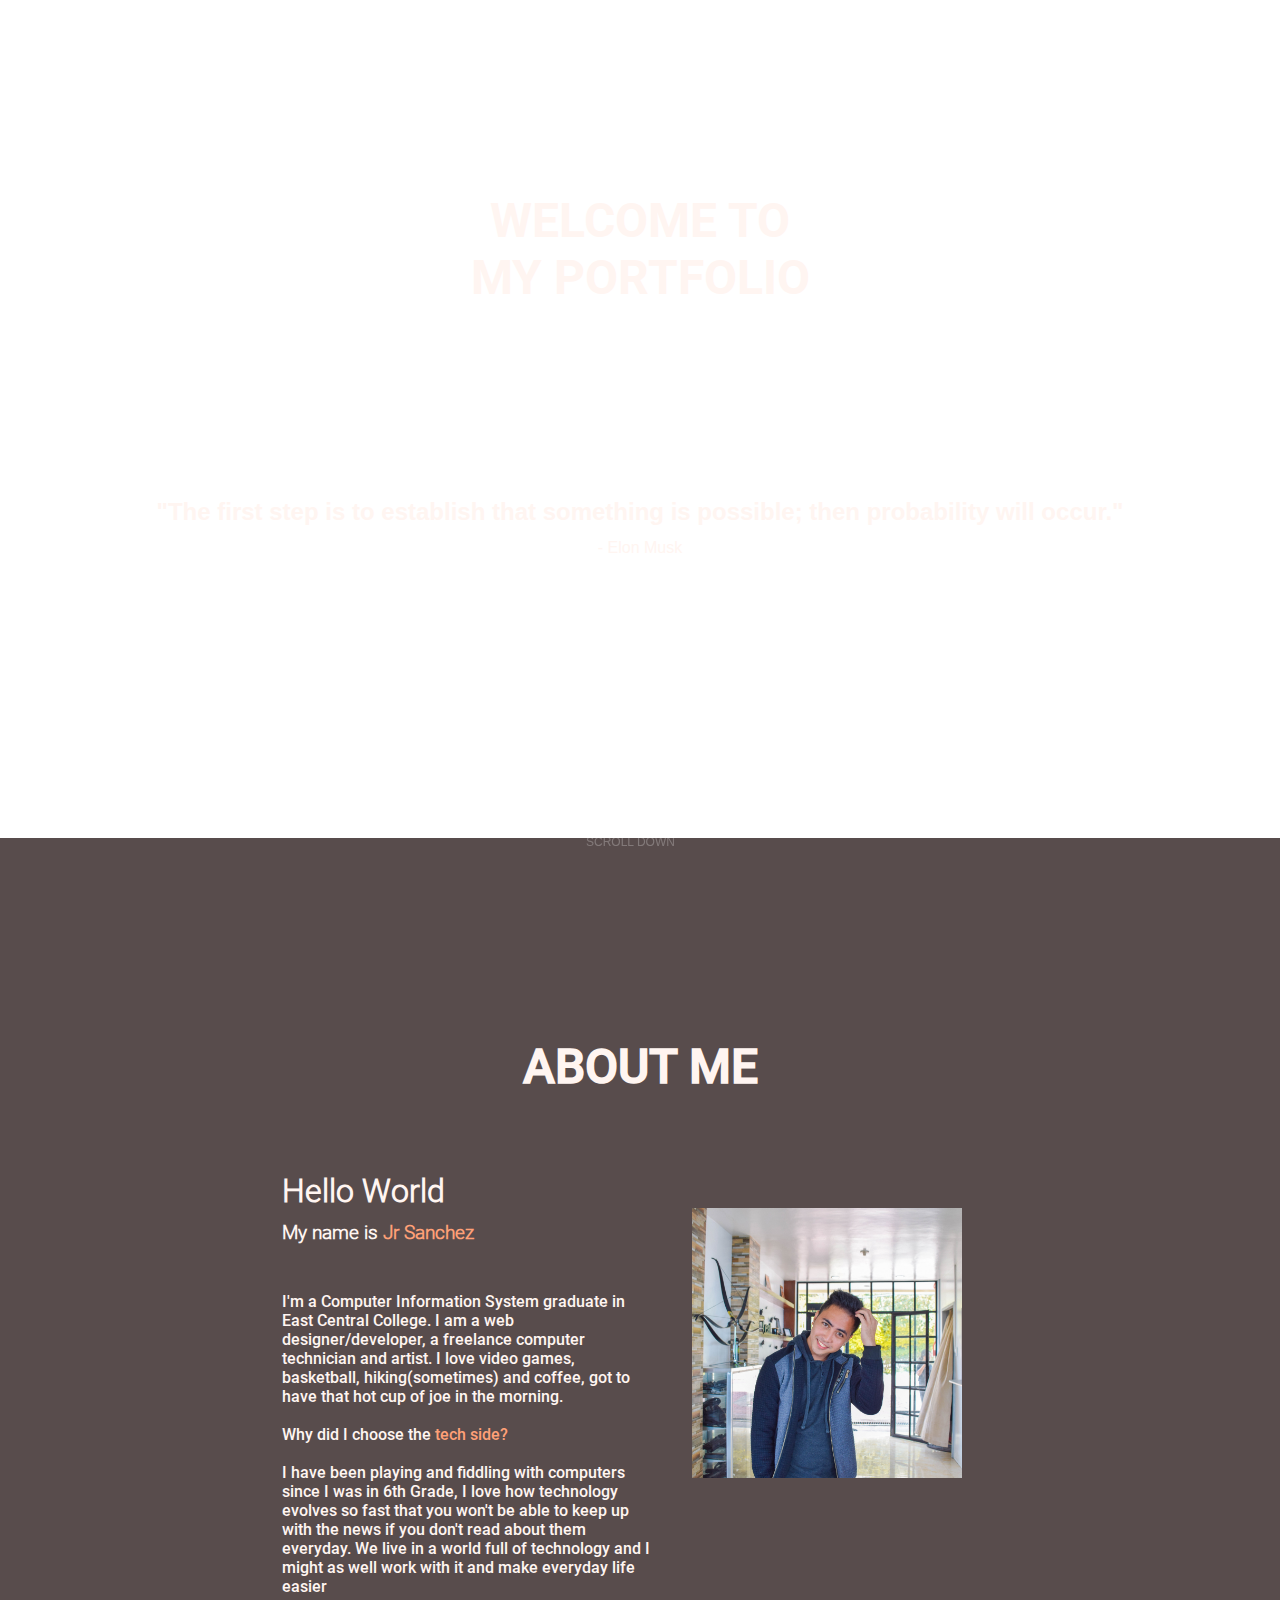
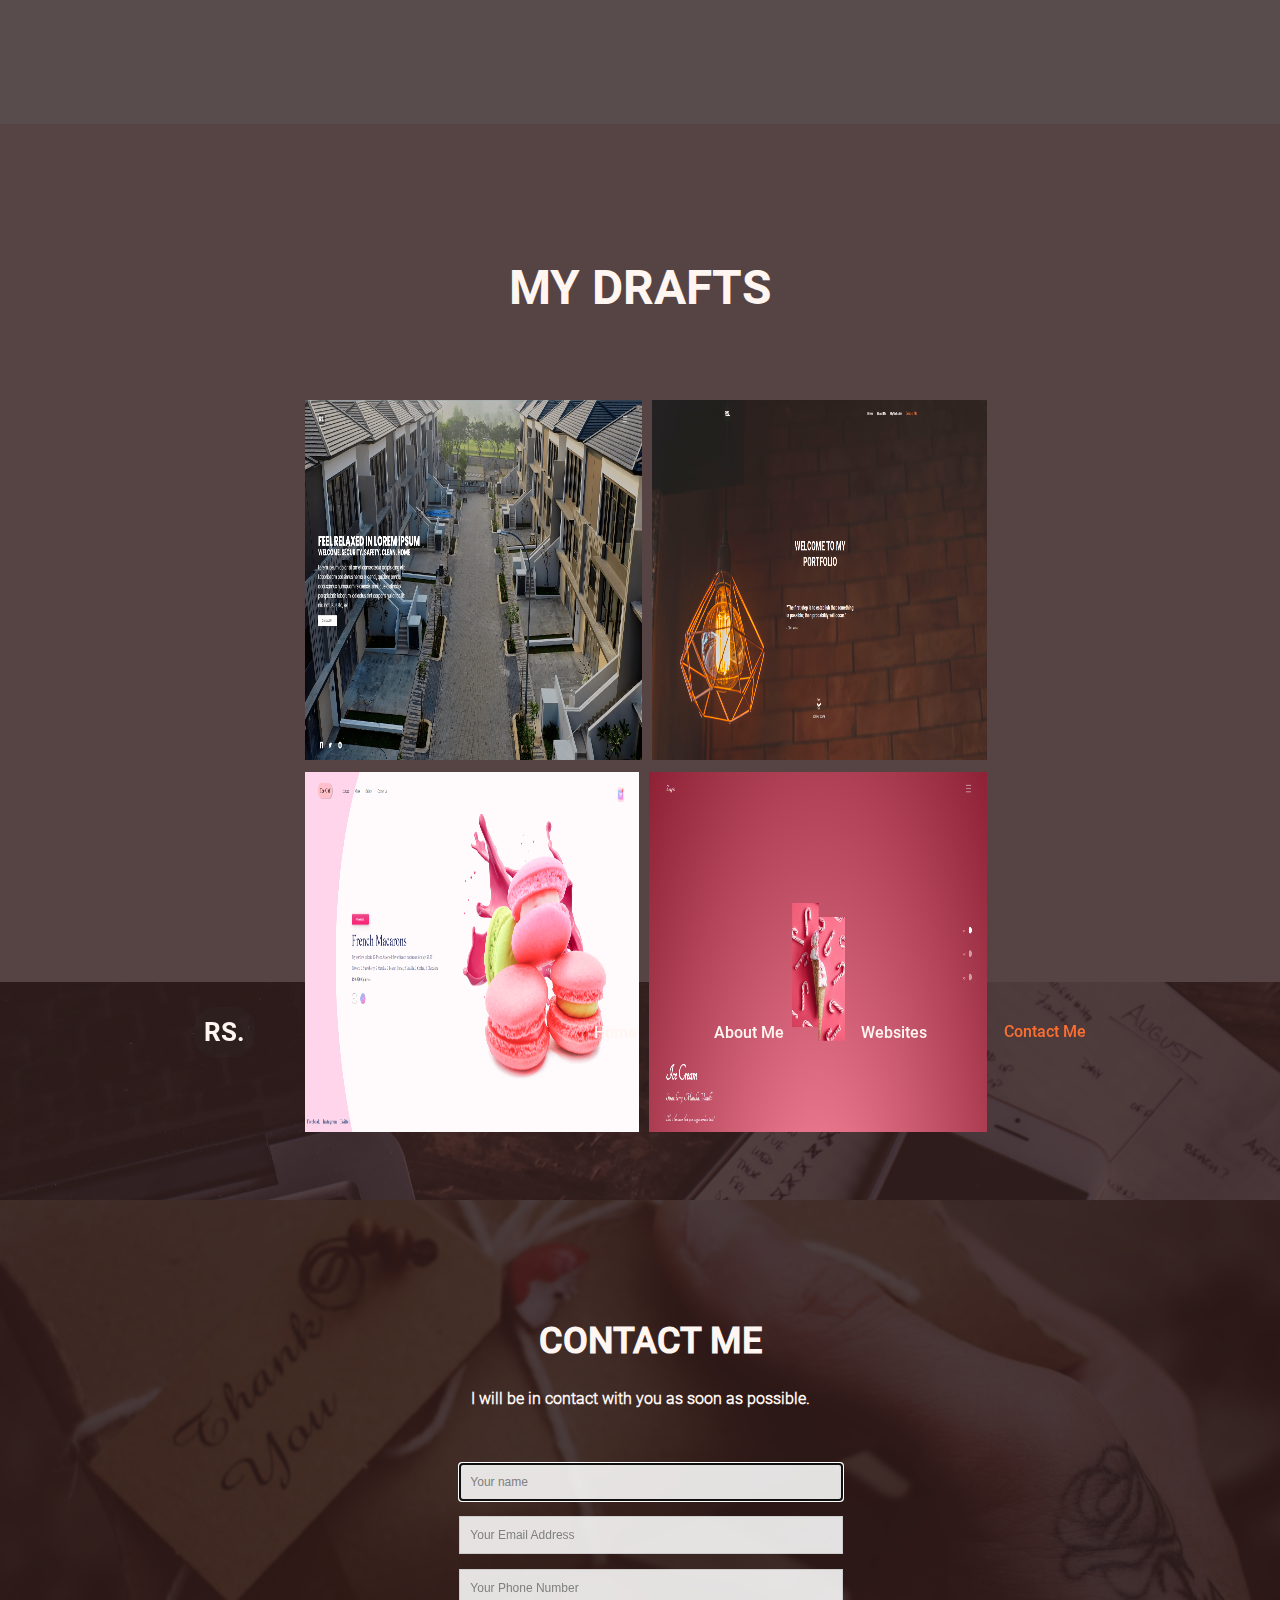
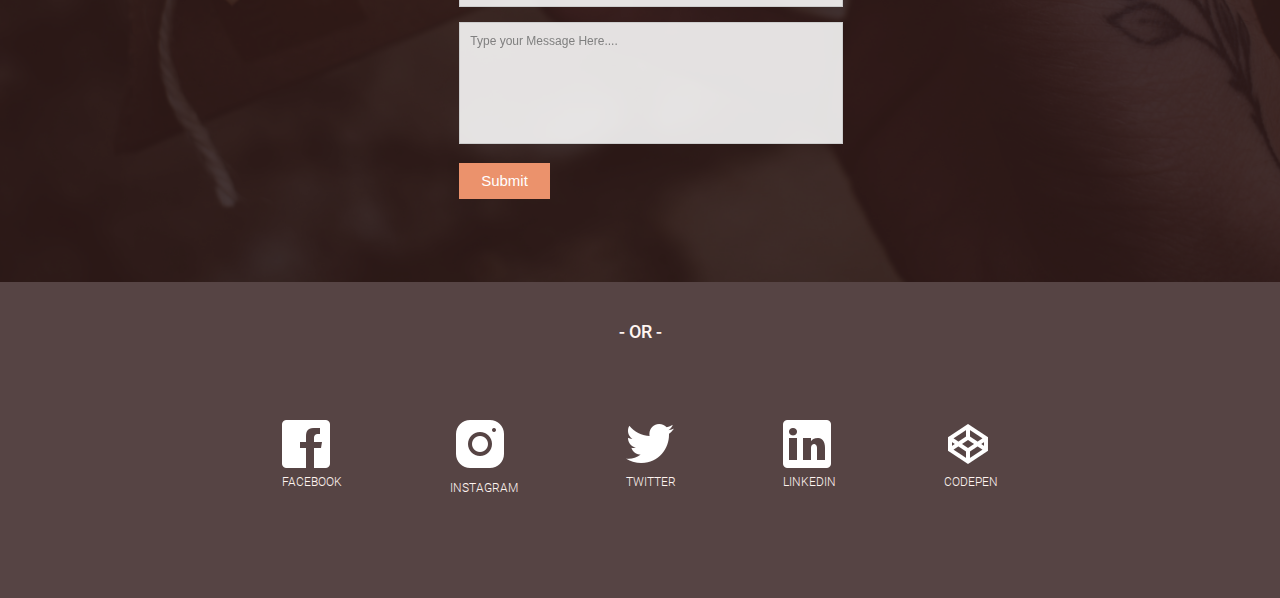
==== MyOwn/HTML/index.html @ a7dd7bcc "Add files via upload" ====
<!DOCTYPE html>
<html lang="en">
<head>
    <meta charset="UTF-8">
    <meta http-equiv="X-UA-Compatible" content="IE=edge">
    <meta name="viewport" content="width=device-width, initial-scale=1.0">
    <title>Blog</title>
    <link rel="stylesheet" type="text/css" href="../CSS/style.css">
    <script src="../JavaScript/script.js"></script>
    
    
</head>
<body>
    <!------------Navigation------------->
    <section class="navbarSticky">
        <nav>
            <a href=""><h2 class="logo">RS.</h2></a>

            <ul class="nav-links">
                <li><a href="#home">Home</a></li>
                <li><a href="#helloWorld">About Me</a></li>
                <li><a href="#portfolio">Websites</a></li>
                <li><a href="#contactMe" class="contactButton">Contact Me</a></li>
            </ul>
        </nav>
        
        
        <!--Menu (Mobile devices)-->
        <div class="menuBar">
            <img src="../Media/menu.png" alt="">
        </div>
    </section>

    <!--Home-->
    <section id="home">
        <div class="myHome">
            <h1 class="welcome">Welcome to <br> my portfolio</h1>
            <h2>"The first step is to establish that something is possible; then probability will occur."</h2>
            <p>- Elon Musk</p>
        </div>
        <!--Scroll down section-->
            <div class="scrollDown">
                <div class="chevron"></div>
                <div class="chevron"></div>
                <div class="chevron"></div>
                <span class="text">Scroll down</span>
              </div>
    </section>



    <!--About Me-->
    <section id="helloWorld">
        <div class="showcase">
            <h1 class="about">About Me</h1>
            <ul>
                <li><h1>Hello World</h1>
                    <h3>My name is <span class="name">Jr Sanchez</span></h3>
                    <p>I'm a Computer Information System graduate in East Central College.
                    I am a web designer/developer, a freelance computer technician and artist. I love video games, basketball, hiking(sometimes) and coffee, got to have that hot cup of joe in the morning.</p> 
                    <br>
                    <p>Why did I choose the <span class="name">tech side?</span> </p>
                    <br>
                    <p>I have been playing and fiddling with computers since I was in 6th Grade, I love how technology evolves so fast that you won't be able to keep up with the news if you don't read about them everyday. We live in a world full of technology and I might as well work with it and make everyday life easier</p>
                </li>

                    
                <li><img src="../Media/ProfilePic.jpg" alt="" draggable="false"></li>
            </ul>
        </div>
    </section>
    <!--Portfolio-->

    <section id="portfolio">
            <div class="myWebsites">
                <h1 class="draft">My drafts</h1>
                <div class="row"> 
                    <div class="column">
                        <a href="https://codepen.io/jr-sanchez/pen/MWpjJYq" target="_blank" draggable="false"><img src="../Media/RealEstate.PNG" alt="" draggable="false"></a>
                        <a href="https://codepen.io/jr-sanchez/pen/xxqEgEK" target="_blank" draggable="false"><img src="../Media/myOwn.PNG" alt="" draggable="false"></a>
                    </div>
                    <div class="column">
                        <a href="https://codepen.io/jr-sanchez/pen/MWpjJYq" target="_blank" draggable="false"><img src="../Media/TeeCafe.PNG" alt="" draggable="false"></a>
                        <a href="https://codepen.io/jr-sanchez/pen/MWpjJYq" target="_blank" draggable="false"><img src="../Media/doppies.PNG" alt="" draggable="false"></a>
                    </div>
                    
                    
                </div>
        </div>    
    </section>
    <!--Contact ME-->
    <section id="contactMe">
            <div class="container">
                <div class="formDiv">
                    <h3>Contact me</h3>
                    <h4>I will be in contact with you as soon as possible.</h4>
                    <form id="contact" action="" method="post">
                        <fieldset>
                          <input placeholder="Your name" type="text" tabindex="1" required autofocus>
                        </fieldset>
                        <fieldset>
                          <input placeholder="Your Email Address" type="email" tabindex="2" required>
                        </fieldset>
                        <fieldset>
                          <input placeholder="Your Phone Number" type="tel" tabindex="3" required>
                        </fieldset>
                        <fieldset>
                          <textarea placeholder="Type your Message Here...." tabindex="4" required></textarea>
                        </fieldset>
                        <fieldset>
                          <button name="submit" type="submit" id="contact-submit" data-submit="...Sending">Submit</button>
                        </fieldset>
                </div>
                  </form>

                  <p>- OR -</p>
            
                  <!--Social Media-->
                  <div class="socialMedia">
                        <a href="https://www.facebook.com/jay.our17" draggable="false" target="_blank">                            
                            <img src="../Media/Facebook.png" alt="" draggable="false">
                            <p>Facebook</p>
                        </a>
                        <a href="https://www.instagram.com/jay_our/" draggable="false" target="_blank">
                            <img src="../Media/Instagram.png" alt="" draggable="false">
                            <p>Instagram</p>
                        </a>
                        <a href="http://www.Twitter.com" draggable="false" target="_blank">
                            <img src="../Media/Twitter.png" alt="" draggable="false">
                            <p>Twitter</p>
                        </a>
                        <a href="https://www.linkedin.com/in/rodolfo-sanchez96/" draggable="false" target="_blank">
                            <img src="../Media/linkedIN.png" alt="" draggable="false">
                            <p>LinkedIn</p>
                        </a>
                        <a href="https://codepen.io/jr-sanchez" draggable="false" target="_blank">
                            <img src="../Media/codePen.png" alt="" draggable="false">
                            <p>CodePen</p>
                        </a>
                  </div>
            </div>
    </section>

    <!--smooth scroll-->
    <script src="../JavaScript/smooth-scroll.js"></script>
    <script>
        var scroll = new SmoothScroll('a[href*="#"]');
    </script>
</body>
</html>
---- MyOwn/CSS/style.css ----
* {
  margin: 0;
  padding: 0;
}

/* ========= Fonts ============*/
@font-face {
    font-family: RobotoMed;
    src: url(../Fonts/Roboto/Roboto-Medium.ttf);
}
@font-face {
    font-family: RobotoLight;
    src: url(../Fonts/Roboto/Roboto-Light.ttf);
}
@font-face {
    font-family: RobotoBold;
    src: url(../Fonts/Roboto/Roboto-Bold.ttf);
}

/* =============================*/

/* ========== NAVIGATION ===========*/

.logo{
    border-radius: 20px;
    padding: 10px;
    font-family: RobotoBold;
    color: #fff5f1;
    font-size: 26px;
    border: 0 #333 solid;
    background-color: rgba(51, 51, 51, 0.199);
}

.logo:hover{
    animation: borderAnimation 0.5s ease-out;
    cursor: pointer;
}

        /*-------- Logo animation --------*/
        @keyframes borderAnimation{
            0%{
              transform: scale(1);
              background-color: rgb(128, 128, 128);}
            25%{
              transform: scale(1.1);
            }
            50%{
              transform: scale(1.2);
            }
            75%{
              transform: scale(1.1);
            }
            100%{
              transform: scale(1);
            }
        }
        /*---------------------------------*/

.navbarSticky{
  position: fixed;
  width: 100%;
  top: 0;
}

.navbarSticky a{
  text-decoration: none;
}
nav{
    font-family: RobotoMed;
    display: flex;
    justify-content: space-around;
    align-items: center;
    padding: 25px;
}
.nav-links{
    display: flex;
    justify-content: space-between;
    align-items: center;
    width: 25%;
    list-style: none;
}
.nav-links a{
    text-decoration: none;
    color: rgb(255, 245, 241);
    transition: 0.5s;
}
.nav-links a:hover{
    color: #ffa077;
}

.nav-links .contactButton{
    color: #fc6f32;
}
        /* Contact animation */
        .nav-links .contactButton:after{
            content: '';
            display: flex;
            width: 100%;
            border: 1px solid;
            opacity: 0;
            -webkit-transition: opacity 0.35s, -webkit-transform 0.35s;
            transition: opacity 0.35s, transform 0.35s;
            -webkit-transform: scale(0,1);
            transform: scale(0,1);
        }
        .nav-links .contactButton:hover:after{
            opacity: 1;
              -webkit-transform: scale(1);
              transform: scale(1);
}

.menuBar{
    display: none;
}

    /* Nav-Mobile Compatibility */
    @media(max-width:1366px){
    .nav-links{
        width: 40%;
    }
    }
    @media(max-width:812px){
    }
    /* -----------------------*/

/* =================================*/

/* ============= BODY ==============*/

body{
    width: 100%;
    height: 150%;
    position: relative;
    justify-content: space-around;
    align-items: center;
    font-family: 'Roboto Condensed', sans-serif;  
    -webkit-touch-callout: none; /* iOS Safari */
    -webkit-user-select: none; /* Safari */
     -khtml-user-select: none; /* Konqueror HTML */
       -moz-user-select: none; /* Old versions of Firefox */
        -ms-user-select: none; /* Internet Explorer/Edge */
            user-select: none; /* Non-prefixed version, currently
                                  supported by Chrome, Edge, Opera and Firefox */
}

/*======================================*/

/*---Sections---*/

  /*---Home---*/
    .myHome{
      color: #fff5f1;   
      background-image: url("../Media/lamp.jpg");
      background-size: cover;
      background-position: center;
      display: table;
      width: 100%;
      background-attachment: fixed;
    }
    .myHome h2{
      justify-content: center;
      text-align: center;
    }
    .myHome p{
      justify-content: center;
      text-align: center;
      padding: 1% 0 22% 0;
    }
    .welcome{
      font-family: RobotoBold;
      font-size: 48px;
      justify-content: center;
      text-align: center;
      text-transform: uppercase;
      margin: 10% 0;
      padding: 5% 0;
    }
  /*==========*/


  /*---About Me----*/
    
    #helloWorld{
      background-image: url("../Media/desk.jpg");
      background-size: cover;
      background-position: center;
      display: table;
      background-attachment: fixed;
    }

    #helloWorld img{
      width: 30vh;
      border: 0px #0c0c0c49 solid;
      transition: 0.3s;
      padding: 36px;
    }
    #helloWorld img:hover{
        transform: scale(1.02);
        cursor: pointer;
    }
    .about{
      font-family: RobotoMed;
      font-size: 48px;
      text-align: center;
      text-transform: uppercase;
      margin: 10% 0;
    }
    .showcase{
        font-family: RobotoLight;
        color: #fff5f1;
        padding: 10% 22%;
        background-color: rgba(31, 15, 15, 0.747);
    }
    .showcase ul{
      display: flex;
    }

    .showcase ul li h1,h3{
      padding-bottom: 12px;
    }
    .showcase ul li h3{
      padding-bottom: 48px;
    }
    .showcase ul li{
      list-style: none;
    }

    .showcase ul li p{
      font-size: 16px;
      font-family: RobotoMed;
    }

    .showcase .name{
        color: #ffa077;
    }

    .showcase h1{
        padding-bottom: 5px;
    }

    .showcase h3{
        padding-bottom: 10px;
    }

    .showcase h1{
        padding-bottom: 5px;
    }
  /*===================*/


/*---Portfolio----*/
 #portfolio{
  background-image: url("../Media/bottom.jpg");
  background-size: cover;
  background-position: center;
  background-attachment: fixed;
  display: table;
}
.myWebsites{
  color: #fff5f1;
  background-color: rgba(44, 21, 21, 0.801);
  padding: 5% 22%;
}

.row img{
  width: 100%;
  transition: 0.3s;
}
.row {
  flex-wrap: wrap;
  padding: 2px 6px;
}

.column {
  flex: 50%;
  padding: 2px 6px;
  display: flex;
}

.column a{
  padding: 0 5px;
}
.column img {
  margin-top: 8px;
  vertical-align: middle;
  padding: 0 6px;
  height: 360px;
}

.row img:hover{
  transform: scale(1.02);
  cursor: pointer;
}

.draft{
  font-family: RobotoBold;
  font-size: 48px;
  text-align: center;
  text-transform: uppercase;
  margin: 10% 0;
}
/*================*/

/*------------------ Contact Me ---------------------- */

#contactMe{
  background-image: url(../Media/contactMe.jpg);
  background-size: cover;
  background-position: center;
  background-attachment: fixed;
  display: table;
  width: 100%;
}

.container {
  background-color: rgba(44, 21, 21, 0.8);
  padding: 5% 22%;
}
#contact input[type="text"], #contact input[type="email"], #contact input[type="tel"], #contact input[type="url"], #contact textarea, #contact button[type="submit"] { font:400 12px/16px "Open Sans", Helvetica, Arial, sans-serif; }

.formDiv{
  max-width:720px;
  padding: 5% 22%;
}
#contact {
	padding:5%;
  position: relative;
  margin: 5% 0;
}

.container .formDiv h3 {
	color: #fff5f1;
	display: block;
  font-family: RobotoMed;
  font-size: 36px;
  text-transform: uppercase;
  margin: 5% 0 0 5%;
  text-align: center;
  justify-content: center;
}

.container .formDiv h4 {
	font-size:16px;
  color:#fff5f1;
  font-family: RobotoLight;
  text-align: center;
  justify-content: center;
  padding: 15px;
}

.container p {
	color: #fff5f1;
	display: block;
  font-family: RobotoMed;
  font-size: 18px;
  text-transform: uppercase;
  text-align: center;
  justify-content: center;
  padding: 5% 0;
}


fieldset {
	border: medium none;
	margin: 0 0 10px;
	min-width: 100%;
	padding: 0;
	width: 100%;
}

#contact input[type="text"], #contact input[type="email"], #contact input[type="tel"], #contact input[type="url"], #contact textarea {
	width:100%;
	border:1px solid #CCC;
	background:rgba(255, 255, 255, 0.87);
	margin:0 0 5px; 
	padding:10px;
}

#contact input[type="text"]:hover, #contact input[type="email"]:hover, #contact input[type="tel"]:hover, #contact input[type="url"]:hover, #contact textarea:hover {
	-webkit-transition:border-color 0.3s ease-in-out;
	-moz-transition:border-color 0.3s ease-in-out;
	transition:border-color 0.3s ease-in-out;
	border:1px solid #AAA;
}

#contact textarea {
	height:100px;
	max-width:100%;
  resize:none;
}

#contact button[type="submit"] {
	cursor:pointer;
	width:25%;
	border:none;
	background:#eb926c;
	color:#FFF;
	padding:10px;
	font-size:15px;
  transition: 0.3s;
}

#contact button[type="submit"]:hover {
	background:#ffa077;
  transform: scale(0.95);
}

#contact button[type="submit"]:active { box-shadow:inset 0 1px 3px rgba(0, 0, 0, 0.5); }
::-webkit-input-placeholder {
 color:gray;
}
:-moz-placeholder {
 color:gray;
}
::-moz-placeholder {
 color:gray;
}
:-ms-input-placeholder {
 color:gray;
}

  /*--Social Media--*/
  .socialMedia{
    display: flex;
    position: relative;
    justify-content: space-between;
    align-items: center;
    margin: 5% 0;
  }

  .socialMedia img{    
    transition: 0.3s;
  }

  .socialMedia img:hover{
    cursor: pointer;
    transform: scale(1.2);
  }

  .socialMedia p{
    font-size: 12px;
    font-family: RobotoLight;
  }
  .socialMedia a{
    text-decoration: none;
  }

  /*----------------*/


/* =================================*/

        /*----Scroll down animation*/

        .scrollDown {
          position: absolute;
          width: 24px;
          height: 24px;
          justify-content: center;
          align-items: center;
          right: 50%;
          top: 20%;
        }
        .chevron {
          position: absolute;
          width: 28px;
          height: 8px;
          opacity: 0;
          transform: scale3d(0.5, 0.5, 0.5);
          animation: move 3s ease-out infinite;
        }
        
        .chevron:first-child {
          animation: move 3s ease-out 1s infinite;
        }
        
        .chevron:nth-child(2) {
          animation: move 3s ease-out 2s infinite;
        }
        
        .chevron:before,
        .chevron:after {
          content: ' ';
          position: absolute;
          top: 0;
          height: 100%;
          width: 51%;
          background: #fff;
        }
        
        .chevron:before {
          left: 0;
          transform: skew(0deg, 30deg);
        }
        
        .chevron:after {
          right: 0;
          width: 50%;
          transform: skew(0deg, -30deg);
        }
        
        @keyframes move {
          25% {
            opacity: 1;
        
          }
          33% {
            opacity: 1;
            transform: translateY(30px);
          }
          67% {
            opacity: 1;
            transform: translateY(40px);
          }
          100% {
            opacity: 0;
            transform: translateY(55px) scale3d(0.5, 0.5, 0.5);
          }
        }
        
        .text {
          display: block;
          margin-top: 75px;
          margin-left: -30px;
          font-family: "Helvetica Neue", "Helvetica", Arial, sans-serif;
          font-size: 12px;
          color: #fff;
          text-transform: uppercase;
          white-space: nowrap;
          opacity: .25;
          animation: pulse 2s linear alternate infinite;
        }
        
        @keyframes pulse {
          to {
            opacity: 1;
          }
        }
        /*=================================================================*/
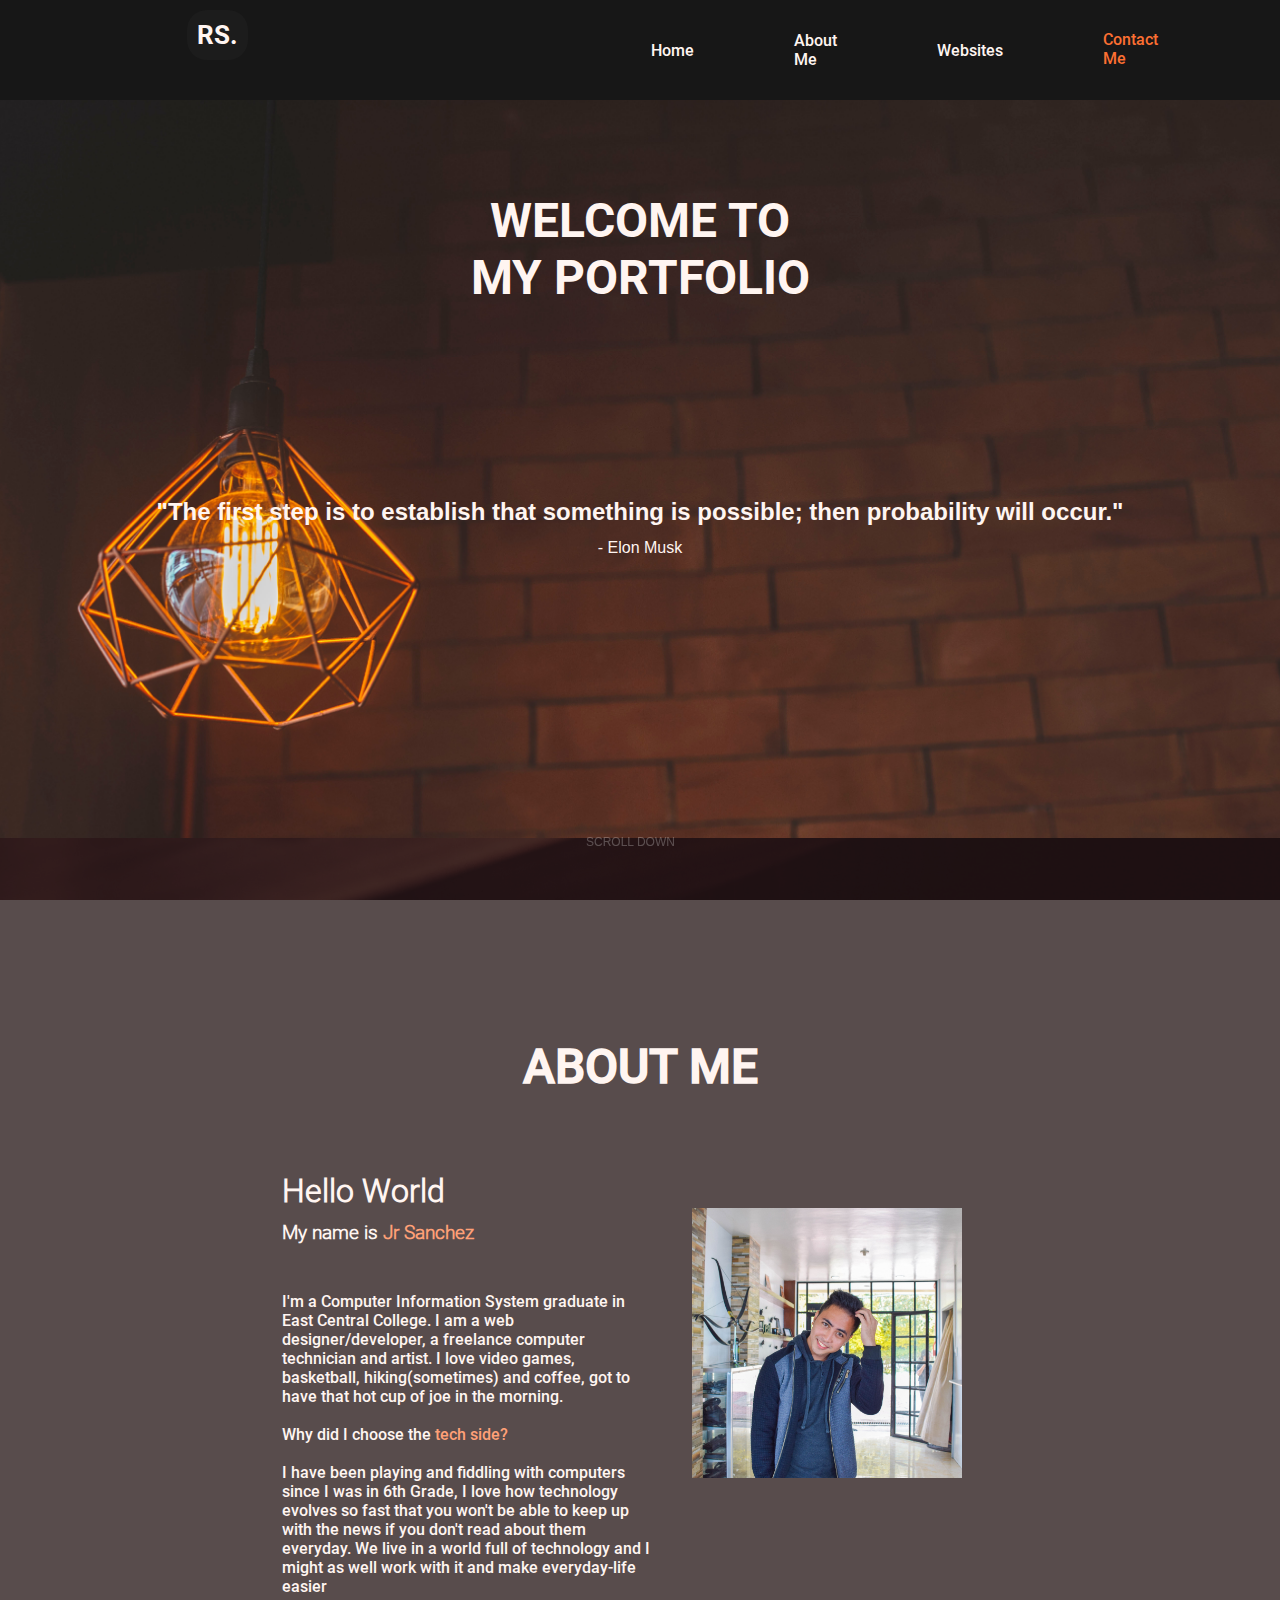
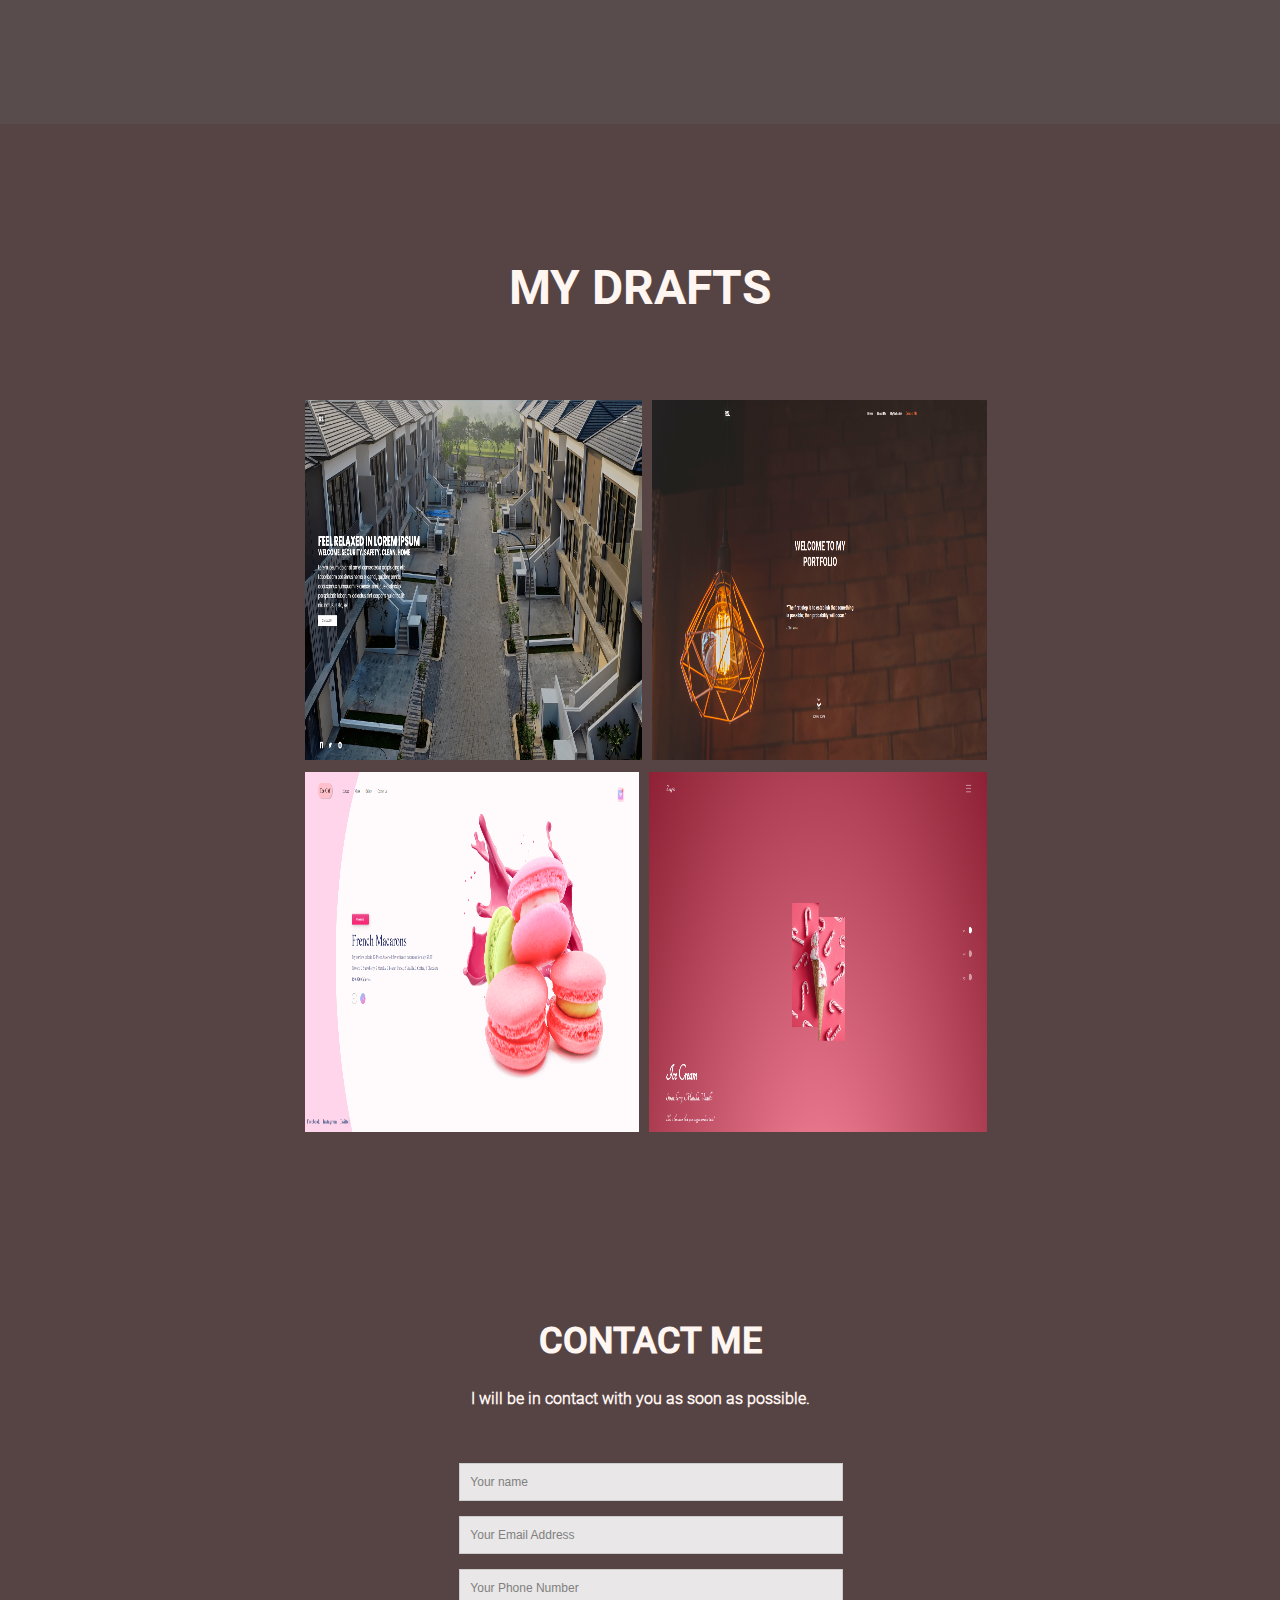
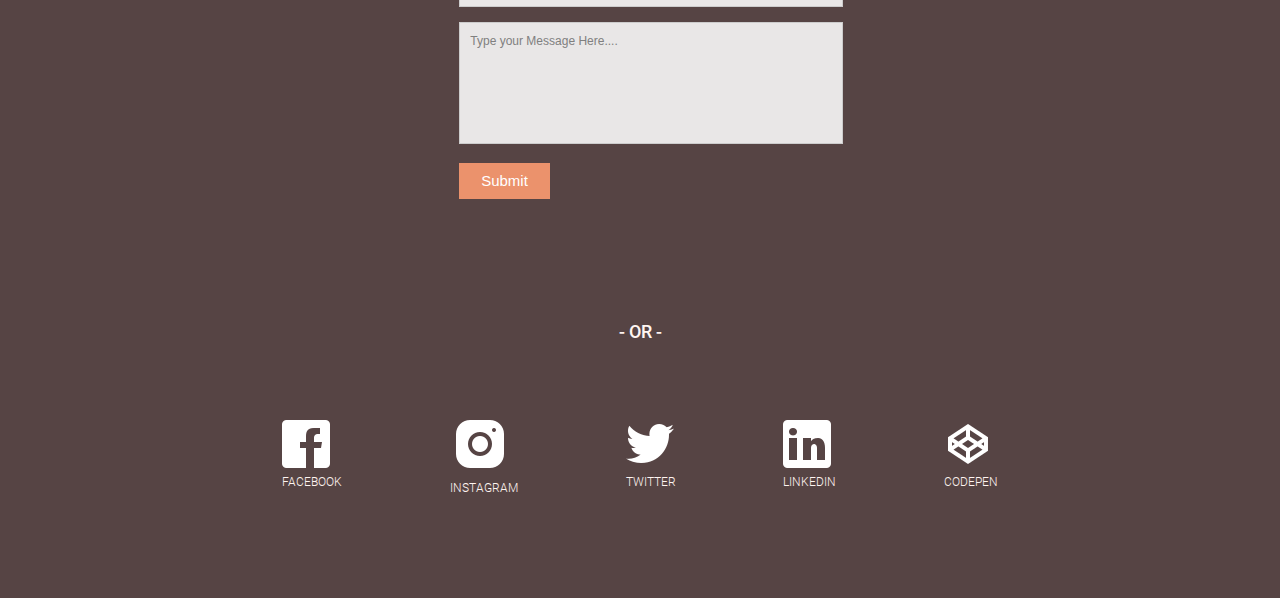
==== commit 0f80641c: "Removed some unncessary line of codes, fixed the bug that when you load the page, it would start on " ====
--- a/MyOwn/HTML/index.html
+++ b/MyOwn/HTML/index.html
@@ -61,7 +61,7 @@
                     <br>
                     <p>Why did I choose the <span class="name">tech side?</span> </p>
                     <br>
-                    <p>I have been playing and fiddling with computers since I was in 6th Grade, I love how technology evolves so fast that you won't be able to keep up with the news if you don't read about them everyday. We live in a world full of technology and I might as well work with it and make everyday life easier</p>
+                    <p>I have been playing and fiddling with computers since I was in 6th Grade, I love how technology evolves so fast that you won't be able to keep up with the news if you don't read about them everyday. We live in a world full of technology and I might as well work with it and make everyday-life easier</p>
                 </li>
 
                     
@@ -96,7 +96,7 @@
                     <h4>I will be in contact with you as soon as possible.</h4>
                     <form id="contact" action="" method="post">
                         <fieldset>
-                          <input placeholder="Your name" type="text" tabindex="1" required autofocus>
+                          <input placeholder="Your name" type="text" tabindex="1"  required>
                         </fieldset>
                         <fieldset>
                           <input placeholder="Your Email Address" type="email" tabindex="2" required>
--- a/MyOwn/CSS/style.css
+++ b/MyOwn/CSS/style.css
@@ -58,8 +58,9 @@
 
 .navbarSticky{
   position: fixed;
+  background-color: #171717;
+  padding: 10px;
   width: 100%;
-  top: 0;
 }
 
 .navbarSticky a{
@@ -69,15 +70,16 @@
     font-family: RobotoMed;
     display: flex;
     justify-content: space-around;
-    align-items: center;
-    padding: 25px;
+    max-width: 100%;
 }
 .nav-links{
     display: flex;
-    justify-content: space-between;
     align-items: center;
-    width: 25%;
     list-style: none;
+}
+
+.nav-links li{
+  padding: 20px 50px;
 }
 .nav-links a{
     text-decoration: none;
@@ -128,7 +130,7 @@
 /* ============= BODY ==============*/
 
 body{
-    width: 100%;
+    max-width: 100%;
     height: 150%;
     position: relative;
     justify-content: space-around;
@@ -254,6 +256,7 @@
   background-size: cover;
   background-position: center;
   background-attachment: fixed;
+  width: 100%;
   display: table;
 }
 .myWebsites{
